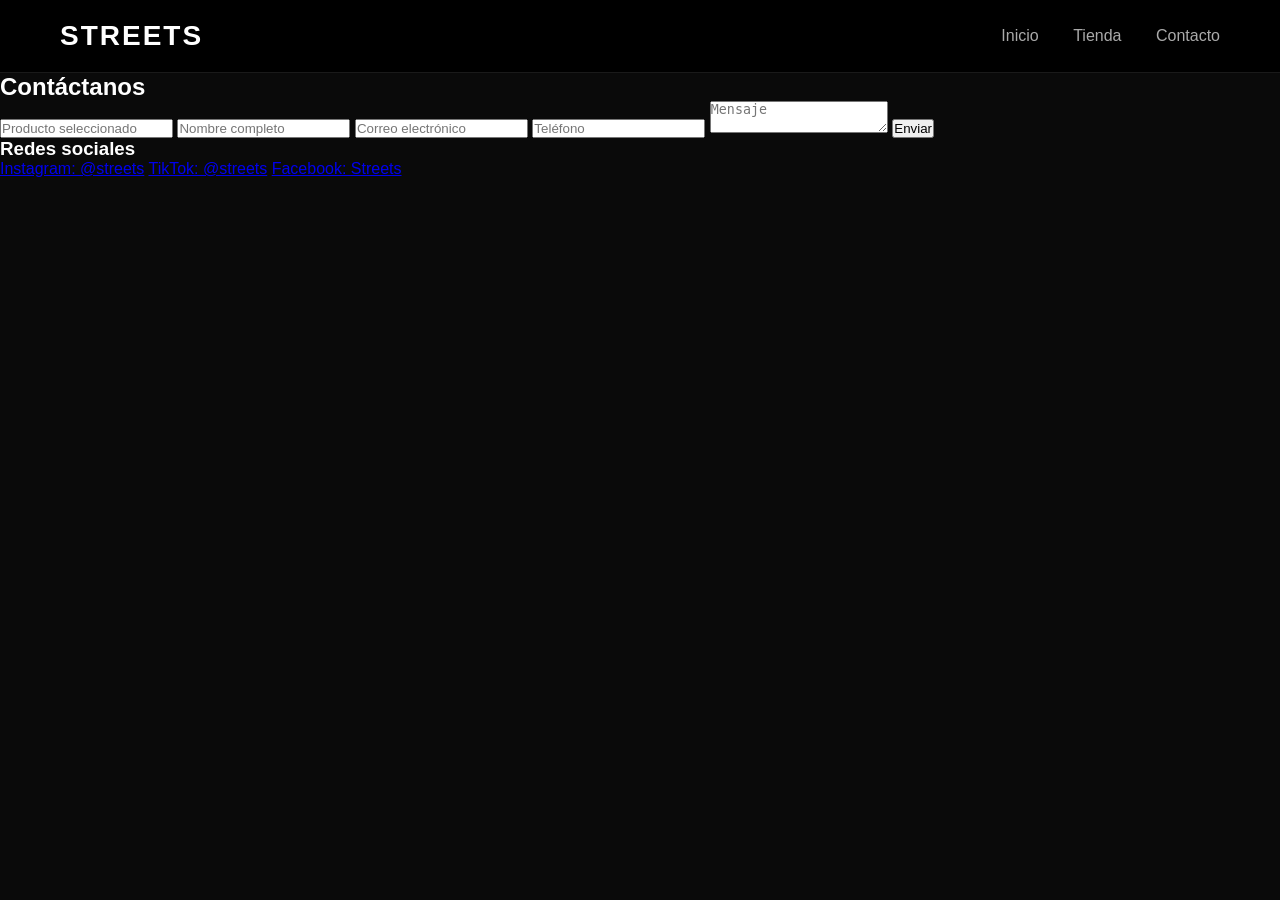
==== contacto.html @ 77001f99 "Add files via upload" ====
<!DOCTYPE html>
<html lang="es">
<head>

<meta charset="UTF-8">

<title>Contacto - STREETS</title>

<link rel="stylesheet" href="style.css">

</head>

<body>

<header>

<div class="logo">STREETS</div>

<nav>
<a href="index.html">Inicio</a>
<a href="tienda.html">Tienda</a>
<a href="contacto.html">Contacto</a>
</nav>

</header>


<section class="contacto">

<h1>Contáctanos</h1>


<form>

<input type="text" id="producto" placeholder="Producto seleccionado">

<input type="text" placeholder="Nombre completo">

<input type="email" placeholder="Correo electrónico">

<input type="tel" placeholder="Teléfono">

<textarea placeholder="Mensaje"></textarea>

<button>Enviar</button>

</form>


<div class="redes">

<h3>Redes sociales</h3>

<a href="#">Instagram: @streets</a>

<a href="#">TikTok: @streets</a>

<a href="#">Facebook: Streets</a>

</div>

</section>


<script src="script.js"></script>

</body>
</html>
---- style.css ----
*{
margin:0;
padding:0;
box-sizing:border-box;
}

body{
font-family:Arial, Helvetica, sans-serif;
background:#0a0a0a;
color:white;
}

/* NAVBAR */

header{
display:flex;
justify-content:space-between;
align-items:center;
padding:20px 60px;
background:#000;
border-bottom:1px solid #1a1a1a;
}

.logo{
font-size:28px;
font-weight:bold;
letter-spacing:2px;
}

nav a{
margin-left:30px;
text-decoration:none;
color:#aaa;
transition:0.3s;
}

nav a:hover{
color:white;
}

/* TIENDA */

.productos{
padding:80px 60px;
}

.productos h1{
font-size:42px;
margin-bottom:40px;
}

/* GRID */

.grid{
display:grid;
grid-template-columns:repeat(auto-fit,minmax(250px,1fr));
gap:35px;
}

/* TARJETAS */

.card{
background:#111;
border-radius:12px;
overflow:hidden;
border:1px solid #1f1f1f;
transition:0.3s;
position:relative;
}

.card:hover{
transform:translateY(-8px);
border:1px solid #333;
}

/* ETIQUETAS */

.tag{
position:absolute;
top:12px;
left:12px;
background:red;
padding:5px 10px;
font-size:12px;
border-radius:4px;
}

/* IMAGEN */

.card img{
width:100%;
height:300px;
object-fit:cover;
}

/* TEXTO */

.card-body{
padding:20px;
}

.card-body h3{
font-size:18px;
margin-bottom:8px;
}

.card-body p{
color:#aaa;
font-size:14px;
}

.price{
margin-top:10px;
font-size:20px;
font-weight:bold;
}

/* BOTON */

.btn{
display:inline-block;
margin-top:15px;
background:#000;
border:1px solid #333;
padding:10px 20px;
color:white;
text-decoration:none;
border-radius:6px;
transition:0.3s;
}

.btn:hover{
background:white;
color:black;
}
/* DESTACADOS */

.destacados{
padding:80px 60px;
background:#0a0a0a;
}

.destacados h2{
font-size:36px;
margin-bottom:40px;
}

.hero{
height:92vh;

display:flex;
align-items:center;
justify-content:center;

background:
linear-gradient(rgba(0,0,0,0.6),rgba(0,0,0,0.9)),
url("https://images.unsplash.com/photo-1520975922323-8d3d4a7c6e26");

background-size:cover;
background-position:center;
text-align:center;
}

.hero h1{
font-size:80px;
letter-spacing:6px;
margin-bottom:10px;
}

.hero p{
color:#ccc;
font-size:20px;
margin-bottom:25px;
}
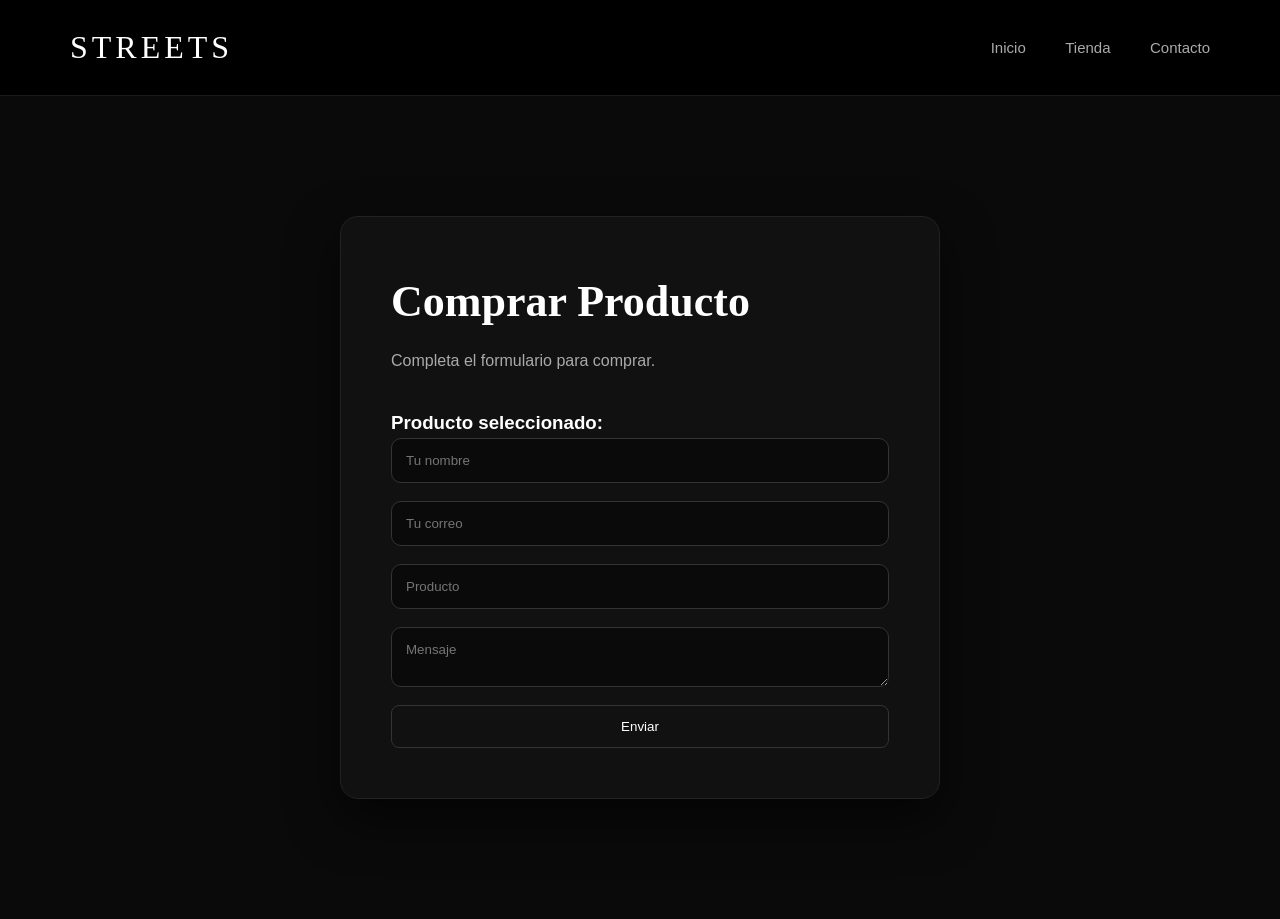
==== commit 9fc4f258: "Add files via upload" ====
--- a/contacto.html
+++ b/contacto.html
@@ -1,9 +1,9 @@
 <!DOCTYPE html>
 <html lang="es">
+
 <head>
 
 <meta charset="UTF-8">
-
 <title>Contacto - STREETS</title>
 
 <link rel="stylesheet" href="style.css">
@@ -27,42 +27,49 @@
 
 <section class="contacto">
 
-<h1>Contáctanos</h1>
+<div class="contacto-container">
 
+<h1>Comprar Producto</h1>
 
-<form>
+<p class="contacto-texto">Completa el formulario para comprar.</p>
 
-<input type="text" id="producto" placeholder="Producto seleccionado">
+<h3>Producto seleccionado:</h3>
+<p id="producto-seleccionado"></p>
 
-<input type="text" placeholder="Nombre completo">
+<form class="formulario">
 
-<input type="email" placeholder="Correo electrónico">
+<input type="text" placeholder="Tu nombre" required>
 
-<input type="tel" placeholder="Teléfono">
+<input type="email" placeholder="Tu correo" required>
+
+<input type="text" id="producto-input" placeholder="Producto">
 
 <textarea placeholder="Mensaje"></textarea>
 
-<button>Enviar</button>
+<button class="btn">Enviar</button>
 
 </form>
-
-
-<div class="redes">
-
-<h3>Redes sociales</h3>
-
-<a href="#">Instagram: @streets</a>
-
-<a href="#">TikTok: @streets</a>
-
-<a href="#">Facebook: Streets</a>
 
 </div>
 
 </section>
 
 
-<script src="script.js"></script>
+<script>
+
+const params = new URLSearchParams(window.location.search);
+const producto = params.get("producto");
+
+if(producto){
+
+document.getElementById("producto-seleccionado").innerText = producto;
+
+document.getElementById("producto-input").value = producto;
+
+}
+
+</script>
 
 </body>
+
 </html>
--- a/style.css
+++ b/style.css
@@ -5,9 +5,10 @@
 }
 
 body{
-font-family:Arial, Helvetica, sans-serif;
+font-family:'Roboto', sans-serif;
 background:#0a0a0a;
 color:white;
+line-height:1.6;
 }
 
 /* NAVBAR */
@@ -16,21 +17,25 @@
 display:flex;
 justify-content:space-between;
 align-items:center;
-padding:20px 60px;
+padding:22px 70px;
 background:#000;
 border-bottom:1px solid #1a1a1a;
+position:sticky;
+top:0;
+z-index:100;
 }
 
 .logo{
-font-size:28px;
-font-weight:bold;
-letter-spacing:2px;
+font-size:32px;
+letter-spacing:4px;
+font-family:'UnifrakturCook', cursive;
 }
 
 nav a{
-margin-left:30px;
+margin-left:35px;
 text-decoration:none;
 color:#aaa;
+font-size:15px;
 transition:0.3s;
 }
 
@@ -38,38 +43,93 @@
 color:white;
 }
 
-/* TIENDA */
-
-.productos{
-padding:80px 60px;
-}
-
-.productos h1{
-font-size:42px;
-margin-bottom:40px;
+/* HERO */
+
+.hero{
+height:92vh;
+display:flex;
+align-items:center;
+justify-content:center;
+text-align:center;
+padding:40px;
+
+background:
+linear-gradient(rgba(0,0,0,0.5),rgba(0,0,0,0.9)),
+url("https://images.unsplash.com/photo-1520975922323-8d3d4a7c6e26");
+
+background-size:cover;
+background-position:center;
+}
+
+.hero h1{
+font-size:90px;
+letter-spacing:8px;
+margin-bottom:15px;
+font-family:'UnifrakturCook', cursive;
+}
+
+.hero p{
+font-size:22px;
+color:#ccc;
+margin-bottom:30px;
+}
+
+/* BOTONES */
+
+.btn{
+display:inline-block;
+background:#111;
+border:1px solid #333;
+padding:13px 28px;
+border-radius:8px;
+text-decoration:none;
+color:white;
+transition:0.3s;
+}
+
+.btn:hover{
+background:red;
+border:1px solid red;
+transform:translateY(-3px);
+}
+
+/* SECCIONES */
+
+.productos,
+.destacados{
+padding:100px 80px;
+}
+
+.productos h1,
+.destacados h2{
+font-family:'UnifrakturCook', cursive;
+font-size:40px;
+margin-bottom:45px;
 }
 
 /* GRID */
 
 .grid{
 display:grid;
-grid-template-columns:repeat(auto-fit,minmax(250px,1fr));
-gap:35px;
+grid-template-columns:repeat(auto-fit,minmax(260px,1fr));
+gap:40px;
 }
 
 /* TARJETAS */
 
 .card{
 background:#111;
-border-radius:12px;
+border-radius:18px;
 overflow:hidden;
 border:1px solid #1f1f1f;
-transition:0.3s;
+transition:0.4s;
 position:relative;
+box-shadow:0 10px 25px rgba(0,0,0,0.5);
 }
 
 .card:hover{
-transform:translateY(-8px);
+transform:translateY(-12px);
+box-shadow:0 20px 40px rgba(0,0,0,0.7);
 border:1px solid #333;
 }
 
@@ -77,12 +137,12 @@
 
 .tag{
 position:absolute;
-top:12px;
-left:12px;
+top:14px;
+left:14px;
 background:red;
-padding:5px 10px;
+padding:6px 12px;
 font-size:12px;
-border-radius:4px;
+border-radius:6px;
 }
 
 /* IMAGEN */
@@ -91,84 +151,217 @@
 width:100%;
 height:300px;
 object-fit:cover;
-}
-
-/* TEXTO */
+transition:0.4s;
+}
+
+.card:hover img{
+transform:scale(1.08);
+}
+
+/* TEXTO TARJETAS */
 
 .card-body{
-padding:20px;
+padding:22px;
 }
 
 .card-body h3{
-font-size:18px;
+font-size:19px;
 margin-bottom:8px;
 }
 
 .card-body p{
+font-size:14px;
 color:#aaa;
-font-size:14px;
 }
 
 .price{
 margin-top:10px;
-font-size:20px;
+font-size:21px;
 font-weight:bold;
 }
 
-/* BOTON */
-
-.btn{
-display:inline-block;
-margin-top:15px;
-background:#000;
+/* CONTACTO */
+
+.contacto{
+padding:120px 20px;
+display:flex;
+justify-content:center;
+}
+
+.contacto-container{
+max-width:600px;
+width:100%;
+background:#111;
+padding:50px;
+border-radius:18px;
+border:1px solid #222;
+box-shadow:0 20px 50px rgba(0,0,0,0.6);
+}
+
+.contacto h1{
+font-family:'UnifrakturCook', cursive;
+font-size:44px;
+margin-bottom:10px;
+}
+
+.contacto-texto{
+color:#aaa;
+margin-bottom:35px;
+}
+
+.formulario{
+display:flex;
+flex-direction:column;
+gap:18px;
+}
+
+.formulario input,
+.formulario textarea{
+background:#0a0a0a;
 border:1px solid #333;
-padding:10px 20px;
-color:white;
-text-decoration:none;
-border-radius:6px;
+padding:14px;
+color:white;
+border-radius:10px;
+font-family:'Roboto', sans-serif;
+}
+
+.formulario input:focus,
+.formulario textarea:focus{
+outline:none;
+border:1px solid red;
+}
+
+/* PRODUCTO */
+
+.producto{
+padding:120px 80px;
+}
+
+.producto-container{
+display:grid;
+grid-template-columns:1fr 1fr;
+gap:80px;
+align-items:center;
+max-width:1100px;
+margin:auto;
+}
+
+.producto-img img{
+width:100%;
+border-radius:18px;
+box-shadow:0 25px 60px rgba(0,0,0,0.7);
+}
+
+.producto-info h1{
+font-family:'UnifrakturCook', cursive;
+font-size:44px;
+margin-bottom:20px;
+}
+
+.producto-descripcion{
+color:#aaa;
+margin-bottom:25px;
+line-height:1.7;
+}
+
+.producto-detalles{
+color:#ccc;
+margin-bottom:25px;
+}
+
+.producto-precio{
+font-size:32px;
+font-weight:bold;
+margin-bottom:25px;
+}
+
+/* FOOTER */
+
+footer{
+text-align:center;
+padding:35px;
+border-top:1px solid #1a1a1a;
+margin-top:80px;
+color:#777;
+}
+
+/* RESPONSIVE */
+
+@media(max-width:900px){
+
+header{
+padding:20px 30px;
+}
+
+.hero h1{
+font-size:60px;
+}
+
+.productos,
+.destacados{
+padding:80px 30px;
+}
+
+.producto-container{
+grid-template-columns:1fr;
+}
+
+}
+/* EFECTO PRENDAS PRO */
+
+.card::after{
+content:"";
+position:absolute;
+top:0;
+left:0;
+width:100%;
+height:100%;
+background:linear-gradient(120deg,transparent,rgba(255,255,255,0.08),transparent);
+opacity:0;
+transition:0.4s;
+}
+
+.card:hover::after{
+opacity:1;
+}
+.carrito{
+font-size:22px;
+cursor:pointer;
+margin-left:30px;
 transition:0.3s;
 }
 
-.btn:hover{
-background:white;
-color:black;
-}
-/* DESTACADOS */
-
-.destacados{
-padding:80px 60px;
-background:#0a0a0a;
-}
-
-.destacados h2{
-font-size:36px;
-margin-bottom:40px;
-}
-
-.hero{
-height:92vh;
-
-display:flex;
-align-items:center;
-justify-content:center;
-
-background:
-linear-gradient(rgba(0,0,0,0.6),rgba(0,0,0,0.9)),
-url("https://images.unsplash.com/photo-1520975922323-8d3d4a7c6e26");
-
-background-size:cover;
-background-position:center;
-text-align:center;
-}
-
-.hero h1{
-font-size:80px;
-letter-spacing:6px;
-margin-bottom:10px;
-}
-
-.hero p{
-color:#ccc;
-font-size:20px;
-margin-bottom:25px;
+.carrito:hover{
+transform:scale(1.2);
+}
+/* ANIMACION DE CARGA */
+
+body{
+animation:fade 0.8s ease;
+}
+
+@keyframes fade{
+
+from{
+opacity:0;
+transform:translateY(10px);
+}
+
+to{
+opacity:1;
+transform:translateY(0);
+}
+
+}
+/* SCROLL SUAVE */
+
+html{
+scroll-behavior:smooth;
+}
+
+/* SELECCION TEXTO */
+
+::selection{
+background:red;
+color:white;
 }
